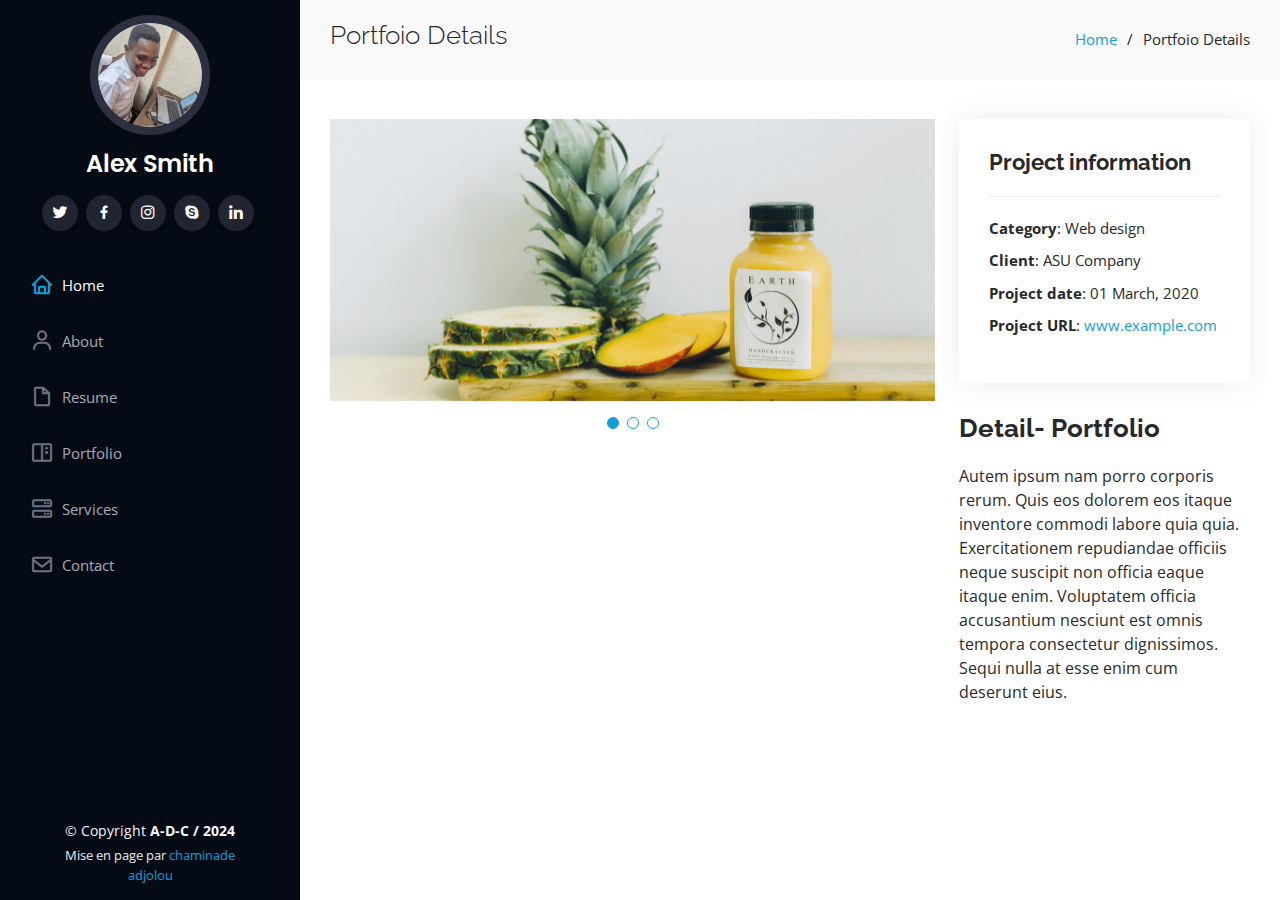
==== portfolio-details.html @ ff4b5a7d "mon portfolio incomplet partie 1" ====
<!DOCTYPE html>
<html lang="fr">

<head>
  <meta charset="utf-8">
  <meta content="width=device-width, initial-scale=1.0" name="viewport">

  <title>Details-Portfolio</title>
  <meta content="" name="description">
  <meta content="" name="keywords">

  <!-- Favicons -->
  <link href="assets/img/adccc.jpg" rel="icon">
  <link href="assets/img/adccc.jpg" rel="apple-touch-icon">

  <!-- Google Fonts -->
  <link href="https://fonts.googleapis.com/css?family=Open+Sans:300,300i,400,400i,600,600i,700,700i|Raleway:300,300i,400,400i,500,500i,600,600i,700,700i|Poppins:300,300i,400,400i,500,500i,600,600i,700,700i" rel="stylesheet">

  <!-- Vendor CSS Files -->
  <link href="assets/vendor/aos/aos.css" rel="stylesheet">
  <link href="assets/vendor/bootstrap/css/bootstrap.min.css" rel="stylesheet">
  <link href="assets/vendor/bootstrap-icons/bootstrap-icons.css" rel="stylesheet">
  <link href="assets/vendor/boxicons/css/boxicons.min.css" rel="stylesheet">
  <link href="assets/vendor/glightbox/css/glightbox.min.css" rel="stylesheet">
  <link href="assets/vendor/swiper/swiper-bundle.min.css" rel="stylesheet">

  <!-- Template Main CSS File -->
  <link href="assets/css/style.css" rel="stylesheet">

  <!-- =======================================================
  * Template Name: iPortfolio
  * Updated: Jan 29 2024 with Bootstrap v5.3.2
  * Template URL: https://bootstrapmade.com/iportfolio-bootstrap-portfolio-websites-template/
  * Author: BootstrapMade.com
  * License: https://bootstrapmade.com/license/
  ======================================================== -->
</head>

<body>

  <!-- ======= Mobile nav toggle button ======= -->
  <i class="bi bi-list mobile-nav-toggle d-xl-none"></i>

  <!-- ======= Header ======= -->
  <header id="header">
    <div class="d-flex flex-column">

      <div class="profile">
        <img src="assets/img/adccc.jpg" alt="" class="img-fluid rounded-circle">
        <h1 class="text-light"><a href="index.html">Alex Smith</a></h1>
        <div class="social-links mt-3 text-center">
          <a href="#" class="twitter"><i class="bx bxl-twitter"></i></a>
          <a href="#" class="facebook"><i class="bx bxl-facebook"></i></a>
          <a href="#" class="instagram"><i class="bx bxl-instagram"></i></a>
          <a href="#" class="google-plus"><i class="bx bxl-skype"></i></a>
          <a href="#" class="linkedin"><i class="bx bxl-linkedin"></i></a>
        </div>
      </div>

      <nav id="navbar" class="nav-menu navbar">
        <ul>
          <li><a href="#hero" class="nav-link scrollto active"><i class="bx bx-home"></i> <span>Home</span></a></li>
          <li><a href="#about" class="nav-link scrollto"><i class="bx bx-user"></i> <span>About</span></a></li>
          <li><a href="#resume" class="nav-link scrollto"><i class="bx bx-file-blank"></i> <span>Resume</span></a></li>
          <li><a href="#portfolio" class="nav-link scrollto"><i class="bx bx-book-content"></i> <span>Portfolio</span></a></li>
          <li><a href="#services" class="nav-link scrollto"><i class="bx bx-server"></i> <span>Services</span></a></li>
          <li><a href="#contact" class="nav-link scrollto"><i class="bx bx-envelope"></i> <span>Contact</span></a></li>
        </ul>
      </nav><!-- .nav-menu -->
    </div>
  </header><!-- End Header -->

  <main id="main">

    <!-- ======= Breadcrumbs ======= -->
    <section id="breadcrumbs" class="breadcrumbs">
      <div class="container">

        <div class="d-flex justify-content-between align-items-center">
          <h2>Portfoio Details</h2>
          <ol>
            <li><a href="index.html">Home</a></li>
            <li>Portfoio Details</li>
          </ol>
        </div>

      </div>
    </section><!-- End Breadcrumbs -->

    <!-- ======= Portfolio Details Section ======= -->
    <section id="portfolio-details" class="portfolio-details">
      <div class="container">

        <div class="row gy-4">

          <div class="col-lg-8">
            <div class="portfolio-details-slider swiper">
              <div class="swiper-wrapper align-items-center">

                <div class="swiper-slide">
                  <img src="assets/img/portfolio/portfolio-details-1.jpg" alt="">
                </div>

                <div class="swiper-slide">
                  <img src="assets/img/portfolio/portfolio-details-2.jpg" alt="">
                </div>

                <div class="swiper-slide">
                  <img src="assets/img/portfolio/portfolio-details-3.jpg" alt="">
                </div>

              </div>
              <div class="swiper-pagination"></div>
            </div>
          </div>

          <div class="col-lg-4">
            <div class="portfolio-info">
              <h3>Project information</h3>
              <ul>
                <li><strong>Category</strong>: Web design</li>
                <li><strong>Client</strong>: ASU Company</li>
                <li><strong>Project date</strong>: 01 March, 2020</li>
                <li><strong>Project URL</strong>: <a href="#">www.example.com</a></li>
              </ul>
            </div>
            <div class="portfolio-description">
              <h2>Detail- Portfolio</h2>
              <p>
                Autem ipsum nam porro corporis rerum. Quis eos dolorem eos itaque inventore commodi labore quia quia. Exercitationem repudiandae officiis neque suscipit non officia eaque itaque enim. Voluptatem officia accusantium nesciunt est omnis tempora consectetur dignissimos. Sequi nulla at esse enim cum deserunt eius.
              </p>
            </div>
          </div>

        </div>

      </div>
    </section><!-- End Portfolio Details Section -->

  </main><!-- End #main -->

  <!-- ======= Footer ======= -->
  <footer id="footer">
    <div class="container">
      <div class="copyright">
        &copy; Copyright <strong><span>A-D-C / 2024</span></strong>
      </div>
      <div class="credits">
        <!-- All the links in the footer should remain intact. -->
        <!-- You can delete the links only if you purchased the pro version. -->
        <!-- Licensing information: https://bootstrapmade.com/license/ -->
        <!-- Purchase the pro version with working PHP/AJAX contact form: https://bootstrapmade.com/iportfolio-bootstrap-portfolio-websites-template/ -->
        Mise en page par <a href="#">chaminade adjolou</a>
      </div>
    </div>
  </footer><!-- End  Footer -->

  <a href="#" class="back-to-top d-flex align-items-center justify-content-center"><i class="bi bi-arrow-up-short"></i></a>

  <!-- Vendor JS Files -->
  <script src="assets/vendor/purecounter/purecounter_vanilla.js"></script>
  <script src="assets/vendor/aos/aos.js"></script>
  <script src="assets/vendor/bootstrap/js/bootstrap.bundle.min.js"></script>
  <script src="assets/vendor/glightbox/js/glightbox.min.js"></script>
  <script src="assets/vendor/isotope-layout/isotope.pkgd.min.js"></script>
  <script src="assets/vendor/swiper/swiper-bundle.min.js"></script>
  <script src="assets/vendor/typed.js/typed.umd.js"></script>
  <script src="assets/vendor/waypoints/noframework.waypoints.js"></script>
  <script src="assets/vendor/php-email-form/validate.js"></script>

  <!-- Template Main JS File -->
  <script src="assets/js/main.js"></script>

</body>

</html>
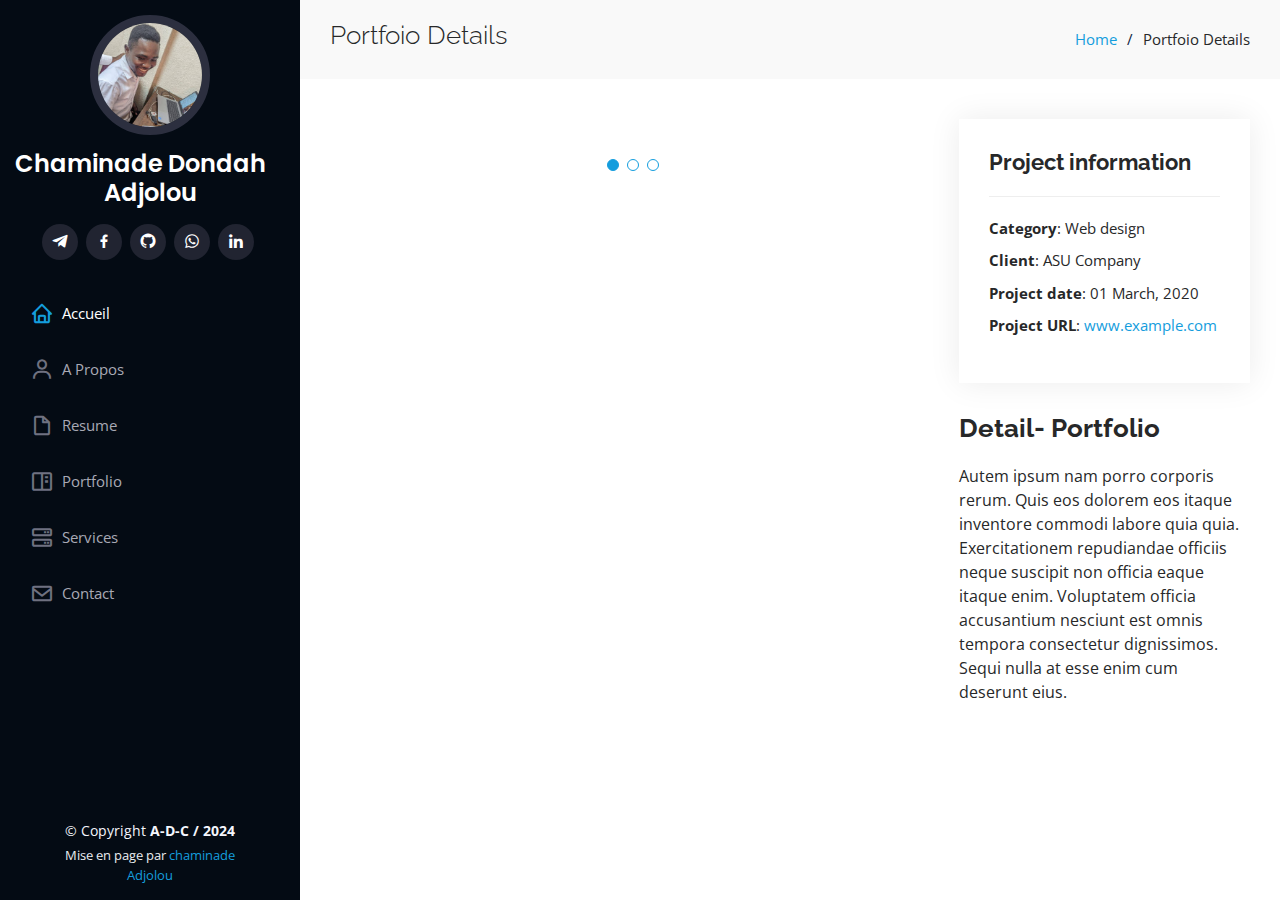
==== commit 0ae798f4: "fin  du portfolio" ====
--- a/portfolio-details.html
+++ b/portfolio-details.html
@@ -47,20 +47,20 @@
 
       <div class="profile">
         <img src="assets/img/adccc.jpg" alt="" class="img-fluid rounded-circle">
-        <h1 class="text-light"><a href="index.html">Alex Smith</a></h1>
+        <h1 class="text-light"><a href="index.html">Chaminade Dondah Adjolou</a></h1>
         <div class="social-links mt-3 text-center">
-          <a href="#" class="twitter"><i class="bx bxl-twitter"></i></a>
-          <a href="#" class="facebook"><i class="bx bxl-facebook"></i></a>
-          <a href="#" class="instagram"><i class="bx bxl-instagram"></i></a>
-          <a href="#" class="google-plus"><i class="bx bxl-skype"></i></a>
-          <a href="#" class="linkedin"><i class="bx bxl-linkedin"></i></a>
+          <a href="https://t.me/Thebestadc" class="telegram"><i class="bx bxl-telegram"></i></a>
+          <a href="" class="facebook"><i class="bx bxl-facebook"></i></a>
+          <a href="https://github.com/users/ChaminadeGithub" class="github"><i class="bx bxl-github"></i></a>
+          <a href="wa.me/+22899181626" class="whatsapp"><i class="bx bxl-whatsapp"></i></a>
+          <a href="https://www.linkedin.com/in/chamianade-adjolou-89a656284?utm_source=share&utm_campaign=share_via&utm_content=profile&utm_medium=android_app" class="linkedin"><i class="bx bxl-linkedin"></i></a>
         </div>
       </div>
 
       <nav id="navbar" class="nav-menu navbar">
         <ul>
-          <li><a href="#hero" class="nav-link scrollto active"><i class="bx bx-home"></i> <span>Home</span></a></li>
-          <li><a href="#about" class="nav-link scrollto"><i class="bx bx-user"></i> <span>About</span></a></li>
+          <li><a href="#hero" class="nav-link scrollto active"><i class="bx bx-home"></i> <span>Accueil</span></a></li>
+          <li><a href="#about" class="nav-link scrollto"><i class="bx bx-user"></i> <span>A Propos</span></a></li>
           <li><a href="#resume" class="nav-link scrollto"><i class="bx bx-file-blank"></i> <span>Resume</span></a></li>
           <li><a href="#portfolio" class="nav-link scrollto"><i class="bx bx-book-content"></i> <span>Portfolio</span></a></li>
           <li><a href="#services" class="nav-link scrollto"><i class="bx bx-server"></i> <span>Services</span></a></li>
@@ -139,21 +139,21 @@
 
   </main><!-- End #main -->
 
-  <!-- ======= Footer ======= -->
-  <footer id="footer">
-    <div class="container">
-      <div class="copyright">
-        &copy; Copyright <strong><span>A-D-C / 2024</span></strong>
+    <!-- ======= Footer ======= -->
+    <footer id="footer">
+      <div class="container">
+        <div class="copyright">
+          &copy; Copyright <strong><span>A-D-C / 2024</span></strong>
+        </div>
+        <div class="credits">
+          <!-- All the links in the footer should remain intact. -->
+          <!-- You can delete the links only if you purchased the pro version. -->
+          <!-- Licensing information: https://bootstrapmade.com/license/ -->
+          <!-- Purchase the pro version with working PHP/AJAX contact form: https://bootstrapmade.com/iportfolio-bootstrap-portfolio-websites-template/ -->
+          Mise en page par <a href="#">chaminade Adjolou</a>
+        </div>
       </div>
-      <div class="credits">
-        <!-- All the links in the footer should remain intact. -->
-        <!-- You can delete the links only if you purchased the pro version. -->
-        <!-- Licensing information: https://bootstrapmade.com/license/ -->
-        <!-- Purchase the pro version with working PHP/AJAX contact form: https://bootstrapmade.com/iportfolio-bootstrap-portfolio-websites-template/ -->
-        Mise en page par <a href="#">chaminade adjolou</a>
-      </div>
-    </div>
-  </footer><!-- End  Footer -->
+    </footer><!-- End  Footer -->
 
   <a href="#" class="back-to-top d-flex align-items-center justify-content-center"><i class="bi bi-arrow-up-short"></i></a>
 
--- a/assets/css/style.css
+++ b/assets/css/style.css
@@ -1071,6 +1071,28 @@
   }
 }
 
+
+
+/* button contactez-moi que jai ajouter */
+.contact-button {
+  background-color: rgb(9, 162, 223);
+  color: black;
+  border: 2px solid yellow;
+  padding: 10px 20px;
+  font-size: 16px;
+  cursor: pointer;
+  transition: background-color 0.3s ease;
+}
+
+.contact-button:hover {
+  background-color: rgb(236, 202, 9);
+}
+
+
+
+
+
+
 /*--------------------------------------------------------------
 # Footer
 --------------------------------------------------------------*/
